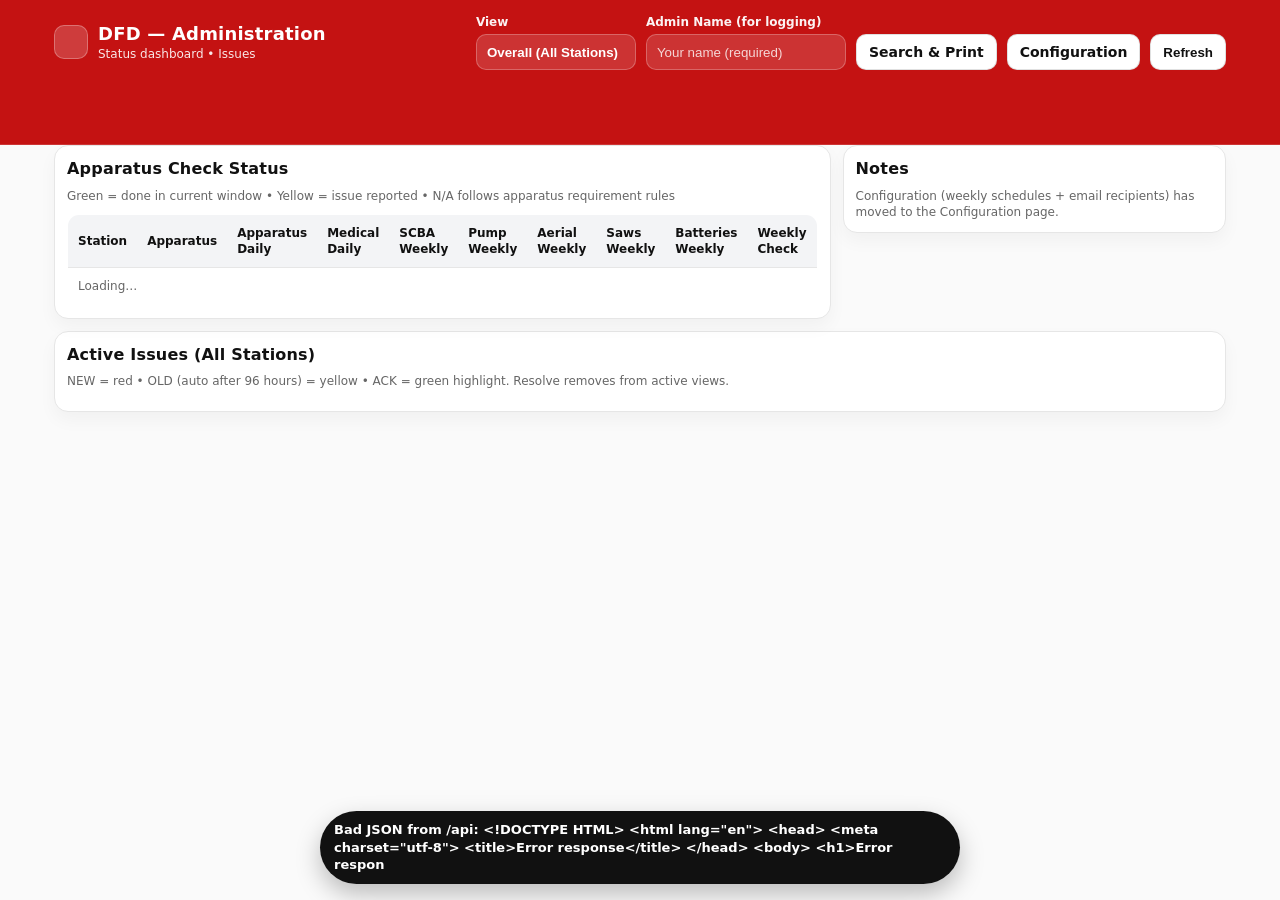
==== administration.html @ 00ffa959 "Update administration.html" ====
<!DOCTYPE html>
<html lang="en">
<head>
  <meta charset="utf-8" />
  <meta name="viewport" content="width=device-width, initial-scale=1" />
  <title>DFD — Administration</title>
  <style>
    :root{
      --brand:#c41212;
      --brand-ink:#fff;
      --ink:#111;
      --muted:#666;
      --bg:#fafafa;
      --card:#fff;
      --line:#e6e6e6;

      --ok:#1a7f37;
      --issue:#b45309;
      --na:#6b7280;
      --not-done:#c81e1e;

      --hl-new: #ffe1e1;
      --hl-old: #fff4cc;
      --hl-ack: #d8ffe0;

      --b-new:#c81e1e;
      --b-old:#b45309;
      --b-ack:#1a7f37;
    }

    *{ box-sizing:border-box; }
    html,body{
      margin:0; padding:0;
      background:var(--bg);
      color:var(--ink);
      font:14px/1.35 system-ui,-apple-system,Segoe UI,Roboto,Arial;
      -webkit-text-size-adjust:100%;
      text-size-adjust:100%;
    }

    header{
      position:sticky; top:0; z-index:10;
      background:var(--brand);
      color:var(--brand-ink);
      padding:14px 16px;
      border-bottom:1px solid rgba(255,255,255,.15);
    }
    .wrap{ max-width:1200px; margin:0 auto; padding:0 14px 60px; }
    .headRow{
      display:flex; align-items:center; justify-content:space-between;
      gap:12px; flex-wrap:wrap;
    }
    .title{
      display:flex; align-items:center; gap:10px;
    }
    .badgeBrand{
      width:34px; height:34px;
      border-radius:10px;
      background:rgba(255,255,255,.18);
      border:1px solid rgba(255,255,255,.28);
    }
    h1{
      margin:0;
      font-size:18px;
      letter-spacing:.2px;
    }
    .subhead{
      margin:0;
      opacity:.9;
      font-size:12px;
    }

    .toolbar{
      display:flex; gap:10px; align-items:flex-end; flex-wrap:wrap;
    }
    .toolbar label{ font-size:12px; opacity:.95; font-weight:700; }

    .toolbar input{
      height:36px;
      border-radius:10px;
      border:1px solid rgba(255,255,255,.25);
      background:rgba(255,255,255,.14);
      color:#fff;
      padding:0 10px;
      outline:none;
      min-width:200px;
    }
    .toolbar input::placeholder{ color:rgba(255,255,255,.8); }

    .toolbar select{
      height:36px;
      border-radius:10px;
      border:1px solid rgba(255,255,255,.25);
      background:rgba(255,255,255,.14);
      color:#fff;
      padding:0 10px;
      outline:none;
      font-weight:900;
      min-width:160px;
      appearance:none;
    }
    .toolbar select option{ color:#111; }

    .btn{
      height:36px;
      padding:0 12px;
      border-radius:10px;
      border:1px solid rgba(0,0,0,.12);
      background:#fff;
      color:#111;
      font-weight:800;
      cursor:pointer;
      display:inline-flex;
      align-items:center;
      justify-content:center;
      text-decoration:none;
      white-space:nowrap;
    }
    .btn:active{ transform: translateY(1px); }

    main{ padding-top:14px; }

    .grid2{
      display:grid;
      grid-template-columns: 1fr 1fr;
      gap:12px;
      align-items:start;
    }
    @media (max-width: 980px){
      .grid2{ grid-template-columns: 1fr; }
      .toolbar input{ min-width: 180px; }
      .toolbar select{ min-width: 160px; }
    }

    /* Make header controls easier on phones */
    @media (max-width: 760px){
      .toolbar{
        width:100%;
        flex-direction:column;
        align-items:stretch;
      }
      .toolbar > div{ width:100%; }
      .toolbar input, .toolbar select, .btn{ width:100%; }
    }

    .card{
      background:var(--card);
      border:1px solid var(--line);
      border-radius:14px;
      padding:12px;
      box-shadow: 0 8px 18px rgba(0,0,0,.04);
    }
    .card h2{
      margin:0 0 8px;
      font-size:16px;
      letter-spacing:.2px;
    }
    .note{
      color:var(--muted);
      font-size:12px;
    }

    /* Status table */
    table.grid{
      width:100%;
      border-collapse:collapse;
      overflow:hidden;
      border-radius:12px;
      border:1px solid var(--line);
    }
    .grid thead th{
      background:#f3f4f6;
      text-align:left;
      padding:10px;
      font-size:12px;
      border-bottom:1px solid var(--line);
    }
    .grid tbody td{
      padding:10px;
      vertical-align:top;
      border-bottom:1px solid var(--line);
    }
    .grid tbody tr:last-child td{ border-bottom:none; }
    .pill{
      display:inline-block;
      padding:4px 8px;
      border-radius:999px;
      font-weight:900;
      font-size:11px;
      border:1px solid rgba(0,0,0,.08);
    }
    .pill.ok{ background:rgba(26,127,55,.12); color:var(--ok); }
    .pill.issue{ background:rgba(245,158,11,.2); color:var(--issue); }
    .pill.na{ background:rgba(107,114,128,.12); color:var(--na); }
    .pill.not-done{ background:rgba(200,30,30,.12); color:var(--not-done); }
    .sub{
      display:block;
      margin-top:3px;
      color:var(--muted);
      font-size:11px;
    }
    .pill-button{
      padding:0;
      border:none;
      background:transparent;
      cursor:pointer;
      text-align:left;
      display:inline-block;
    }
    .pill-button:focus-visible{
      outline:2px solid rgba(17,24,39,.6);
      outline-offset:2px;
      border-radius:8px;
    }

    /* Issues highlighting */
    .hl-new{ background: var(--hl-new); }
    .hl-old{ background: var(--hl-old); }
    .hl-ack{ background: var(--hl-ack); }

    .detail-issues{
      margin-top:6px;
      display:grid;
      gap:6px;
    }
    .detail-issue{
      padding:6px 8px;
      border-radius:8px;
      border:1px solid var(--line);
      font-size:12px;
      background:#fff;
    }
    .detail-issue.hl-new{ background: var(--hl-new); }
    .detail-issue.hl-old{ background: var(--hl-old); }
    .detail-issue.hl-ack{ background: var(--hl-ack); }
    .detail-fails{
      margin-top:6px;
      display:grid;
      gap:6px;
    }
    .fail-item{
      padding:8px;
      border-radius:10px;
      border:1px solid var(--b-new);
      background:var(--hl-new);
      font-size:12px;
    }

    .toggle{
      display:flex;
      align-items:center;
      gap:8px;
      font-weight:800;
      font-size:12px;
      user-select:none;
    }
    .toggle input{ width:18px; height:18px; }

    /* Unit grouped issues */
    details.unit-group{
      border:1px solid var(--line);
      border-radius:14px;
      background:#fff;
      overflow:hidden;
      margin-top:10px;
    }
    summary.unit-summary{
      list-style:none;
      cursor:pointer;
      display:flex;
      align-items:center;
      justify-content:space-between;
      padding:12px;
      background:#f8fafc;
      border-bottom:1px solid var(--line);
    }
    summary.unit-summary::-webkit-details-marker{ display:none; }
    .unit-left{
      display:flex;
      align-items:center;
      gap:10px;
      min-width:0;
    }
    .unit-title{
      font-weight:900;
      font-size:14px;
      letter-spacing:.2px;
    }
    .unit-meta{
      display:flex;
      align-items:center;
      gap:6px;
      flex-wrap:wrap;
    }
    .badge{
      display:inline-flex;
      align-items:center;
      gap:6px;
      padding:3px 8px;
      border-radius:999px;
      font-weight:900;
      font-size:11px;
      border:1px solid rgba(0,0,0,.10);
      background:#fff;
    }
    .badge.b-new{ color: var(--b-new); }
    .badge.b-old{ color: var(--b-old); }
    .badge.b-ack{ color: var(--b-ack); }
    .unit-count{
      font-weight:900;
      font-size:12px;
      padding:4px 10px;
      border-radius:999px;
      border:1px solid rgba(0,0,0,.10);
      background:#fff;
    }
    .unit-body{ padding:10px; display:grid; gap:10px; }

    /* Toast */
    #toast{
      position:fixed;
      left:50%;
      bottom:16px;
      transform:translateX(-50%);
      background:#111;
      color:#fff;
      border-radius:999px;
      padding:10px 14px;
      font-weight:900;
      font-size:13px;
      box-shadow: 0 10px 25px rgba(0,0,0,.25);
      opacity:0;
      pointer-events:none;
      transition: opacity .18s ease;
      z-index:9999;
    }
    #toast.show{ opacity:1; }

    /* Check detail modal */
    .modal{
      position:fixed;
      inset:0;
      background:rgba(0,0,0,.45);
      display:none;
      align-items:center;
      justify-content:center;
      padding:16px;
      z-index:1000;
    }
    .modal.show{ display:flex; }
    .modal-card{
      background:#fff;
      border-radius:14px;
      max-width:720px;
      width:100%;
      padding:16px;
      border:1px solid var(--line);
      box-shadow: 0 18px 40px rgba(0,0,0,.25);
    }
    .modal-head{
      display:flex;
      align-items:center;
      justify-content:space-between;
      gap:12px;
      margin-bottom:12px;
    }
    .detail-grid{
      display:grid;
      grid-template-columns: repeat(auto-fit, minmax(200px, 1fr));
      gap:8px 16px;
      font-size:13px;
    }
    .detail-span{
      grid-column:1 / -1;
    }
    .detail-pre{
      background:#f8fafc;
      border:1px solid var(--line);
      border-radius:10px;
      padding:10px;
      font-size:12px;
      max-height:260px;
      overflow:auto;
      white-space:pre-wrap;
      margin:6px 0 0;
    }
    .payload-container{
      background:#f8fafc;
      border:1px solid var(--line);
      border-radius:10px;
      padding:10px;
      font-size:12px;
      display:grid;
      gap:8px;
      margin:6px 0 0;
      max-height:280px;
      overflow:auto;
    }
    .payload-list{
      display:grid;
      gap:6px;
    }
    .payload-row{
      display:grid;
      grid-template-columns: minmax(140px, 200px) 1fr;
      gap:10px;
      align-items:start;
      padding:6px 0;
      border-bottom:1px dashed #e5e7eb;
    }
    .payload-row:last-child{ border-bottom:none; }
    .payload-key{
      font-weight:800;
      color:#111827;
    }
    .payload-val{
      color:#111827;
      word-break:break-word;
    }
    .payload-value{
      font-family: ui-monospace,SFMono-Regular,Menlo,Monaco,Consolas,"Liberation Mono","Courier New",monospace;
    }
    .payload-empty{
      color:var(--muted);
      font-style:italic;
    }
    details.payload-detail{
      border:1px solid #e5e7eb;
      border-radius:8px;
      padding:6px 8px;
      background:#fff;
      display:grid;
      gap:6px;
    }
    details.payload-detail summary{
      cursor:pointer;
      list-style:none;
      display:flex;
      align-items:center;
      gap:8px;
      font-weight:800;
    }
    details.payload-detail summary::-webkit-details-marker{ display:none; }
    .payload-nested{
      margin-top:4px;
      padding-left:10px;
      border-left:2px solid #e5e7eb;
      display:grid;
      gap:6px;
    }

    /* Responsive table stack */
    @media (max-width: 760px){
      table.grid thead{ display:none; }
      table.grid, table.grid tbody, table.grid tr, table.grid td{
        display:block;
        width:100%;
      }
      table.grid tr{
        border-bottom:1px solid var(--line);
        padding:10px 0;
      }
      table.grid td{
        border:none;
        padding:6px 10px;
      }
      table.grid td::before{
        content: attr(data-label);
        display:block;
        font-size:11px;
        color: var(--muted);
        font-weight:900;
        margin-bottom:2px;
      }
    }
  </style>
</head>

<body>
  <header>
    <div class="wrap">
      <div class="headRow">
        <div class="title">
          <div class="badgeBrand"></div>
          <div>
            <h1>DFD — Administration</h1>
            <p class="subhead">Status dashboard • Issues</p>
          </div>
        </div>

        <div class="toolbar">
          <div style="display:flex;flex-direction:column;gap:4px">
            <label for="adminStationFilter">View</label>
            <select id="adminStationFilter" aria-label="Filter by station">
              <option value="all">Overall (All Stations)</option>
              <option value="1">Station 1</option>
              <option value="2">Station 2</option>
              <option value="3">Station 3</option>
              <option value="4">Station 4</option>
              <option value="5">Station 5</option>
              <option value="6">Station 6</option>
              <option value="7">Station 7</option>
              <option value="8">Reserve</option>
              <option value="9">Trailers</option>
              <option value="10">Boats</option>
            </select>
          </div>

          <div style="display:flex;flex-direction:column;gap:4px">
            <label for="adminName">Admin Name (for logging)</label>
            <input id="adminName" placeholder="Your name (required)" />
          </div>

          <!-- Search & Print -->
          <a class="btn" href="./search.html" style="text-decoration:none;display:inline-flex;align-items:center">
            Search & Print
          </a>

          <!-- NEW: Configuration -->
          <a class="btn" href="./configuration.html" style="text-decoration:none;display:inline-flex;align-items:center">
            Configuration
          </a>

          <button class="btn" id="btnRefresh">Refresh</button>
        </div>
      </div>
    </div>
  </header>

  <main class="wrap">
    <div class="grid2">
      <!-- Status -->
      <section class="card">
        <h2>Apparatus Check Status</h2>
        <div class="note">Green = done in current window • Yellow = issue reported • N/A follows apparatus requirement rules</div>
        <div style="margin-top:10px; overflow:auto">
          <table class="grid" id="statusTable">
            <thead>
              <tr>
                <th>Station</th>
                <th>Apparatus</th>
                <th>Apparatus Daily</th>
                <th>Medical Daily</th>
                <th>SCBA Weekly</th>
                <th>Pump Weekly</th>
                <th>Aerial Weekly</th>
                <th>Saws Weekly</th>
                <th>Batteries Weekly</th>
                <th>Weekly Check</th>
              </tr>
            </thead>
            <tbody>
              <tr><td colspan="10" class="note">Loading…</td></tr>
            </tbody>
          </table>
        </div>
      </section>

      <!-- Removed: Weekly Schedule Configuration card -->
      <section class="card">
        <h2>Notes</h2>
        <div class="note">
          Configuration (weekly schedules + email recipients) has moved to the Configuration page.
        </div>
      </section>
    </div>

    <!-- Issues -->
    <section class="card" style="margin-top:12px">
      <h2 id="issuesTitle">Active Issues</h2>
      <div class="note">NEW = red • OLD (auto after 96 hours) = yellow • ACK = green highlight. Resolve removes from active views.</div>
      <div id="issuesBox" style="margin-top:10px"></div>
    </section>
  </main>

  <!-- Toast -->
  <div id="toast" aria-live="polite" aria-atomic="true">
    <span id="toastText">Saved</span>
  </div>

  <!-- Check Detail Modal -->
  <div id="checkDetailModal" class="modal" aria-hidden="true">
    <div class="modal-card" role="dialog" aria-modal="true" aria-labelledby="checkDetailTitle">
      <div class="modal-head">
        <h3 id="checkDetailTitle" style="margin:0">Last Check Details</h3>
        <button class="btn" id="checkDetailClose" type="button">Close</button>
      </div>
      <div id="checkDetailBody"></div>
    </div>
  </div>

  <!-- Script -->
  <script src="./administration.js"></script>
</body>
</html>
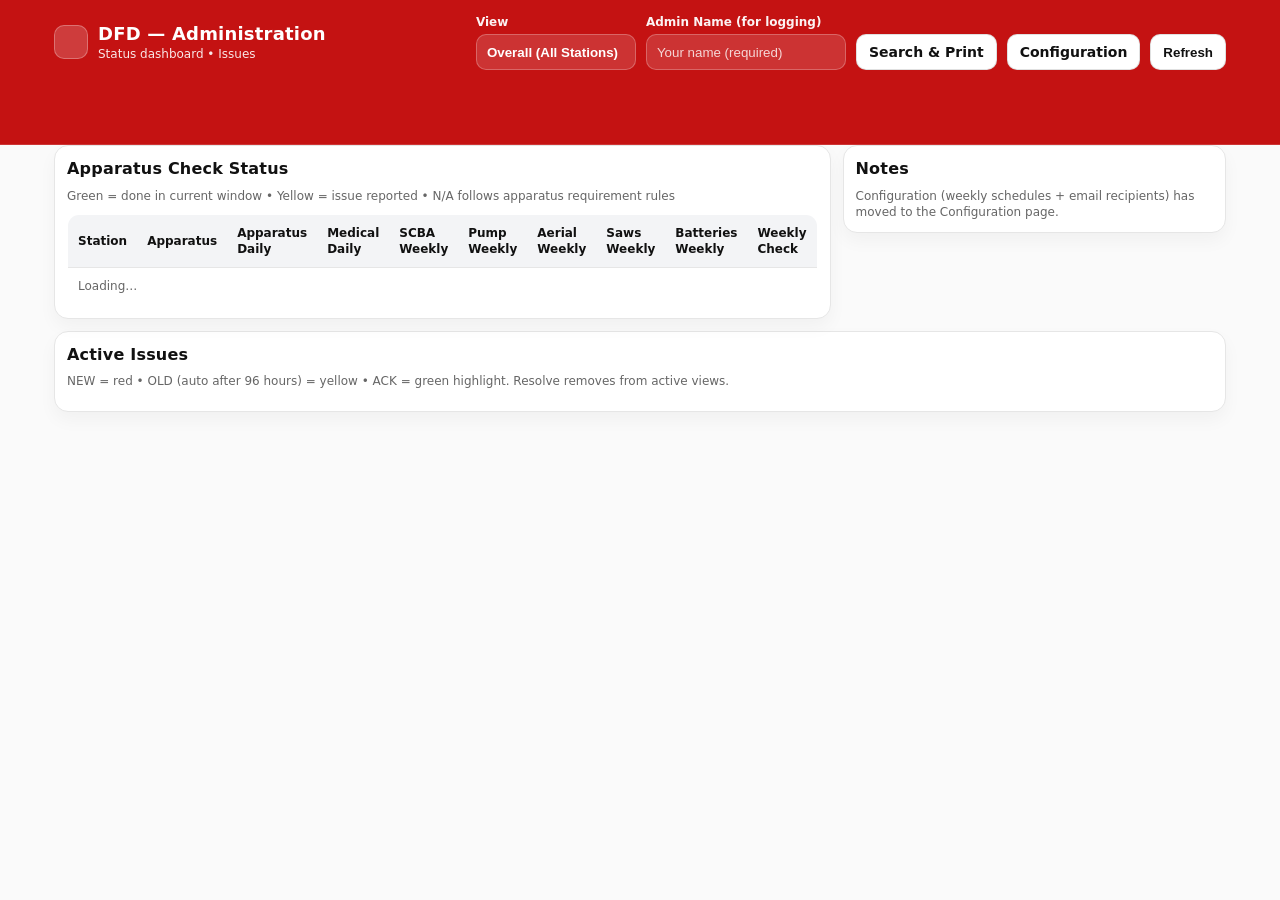
==== commit 79b38032: "Update administration.html" ====
--- a/administration.html
+++ b/administration.html
@@ -217,34 +217,6 @@
     .hl-new{ background: var(--hl-new); }
     .hl-old{ background: var(--hl-old); }
     .hl-ack{ background: var(--hl-ack); }
-
-    .detail-issues{
-      margin-top:6px;
-      display:grid;
-      gap:6px;
-    }
-    .detail-issue{
-      padding:6px 8px;
-      border-radius:8px;
-      border:1px solid var(--line);
-      font-size:12px;
-      background:#fff;
-    }
-    .detail-issue.hl-new{ background: var(--hl-new); }
-    .detail-issue.hl-old{ background: var(--hl-old); }
-    .detail-issue.hl-ack{ background: var(--hl-ack); }
-    .detail-fails{
-      margin-top:6px;
-      display:grid;
-      gap:6px;
-    }
-    .fail-item{
-      padding:8px;
-      border-radius:10px;
-      border:1px solid var(--b-new);
-      background:var(--hl-new);
-      font-size:12px;
-    }
 
     .toggle{
       display:flex;
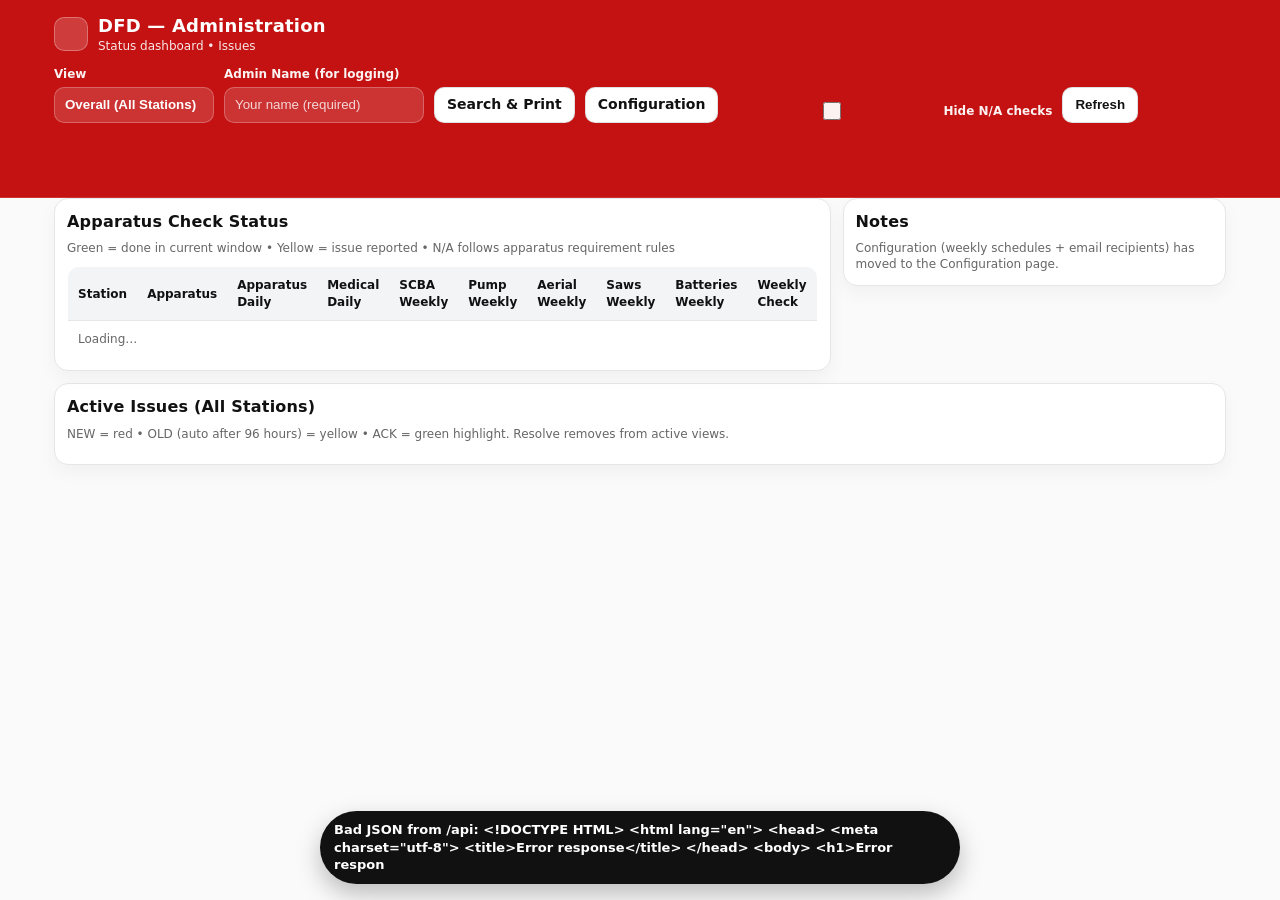
==== commit bf3e1077: "Update administration.html" ====
--- a/administration.html
+++ b/administration.html
@@ -227,6 +227,15 @@
       user-select:none;
     }
     .toggle input{ width:18px; height:18px; }
+
+    .na-cell .na-content{
+      display:inline-flex;
+      flex-direction:column;
+      gap:2px;
+    }
+    .hide-na .na-cell .na-content{
+      display:none;
+    }
 
     /* Unit grouped issues */
     details.unit-group{
@@ -492,6 +501,11 @@
           <a class="btn" href="./configuration.html" style="text-decoration:none;display:inline-flex;align-items:center">
             Configuration
           </a>
+
+          <label class="toggle" style="color:#fff">
+            <input type="checkbox" id="hideNaChecks">
+            Hide N/A checks
+          </label>
 
           <button class="btn" id="btnRefresh">Refresh</button>
         </div>
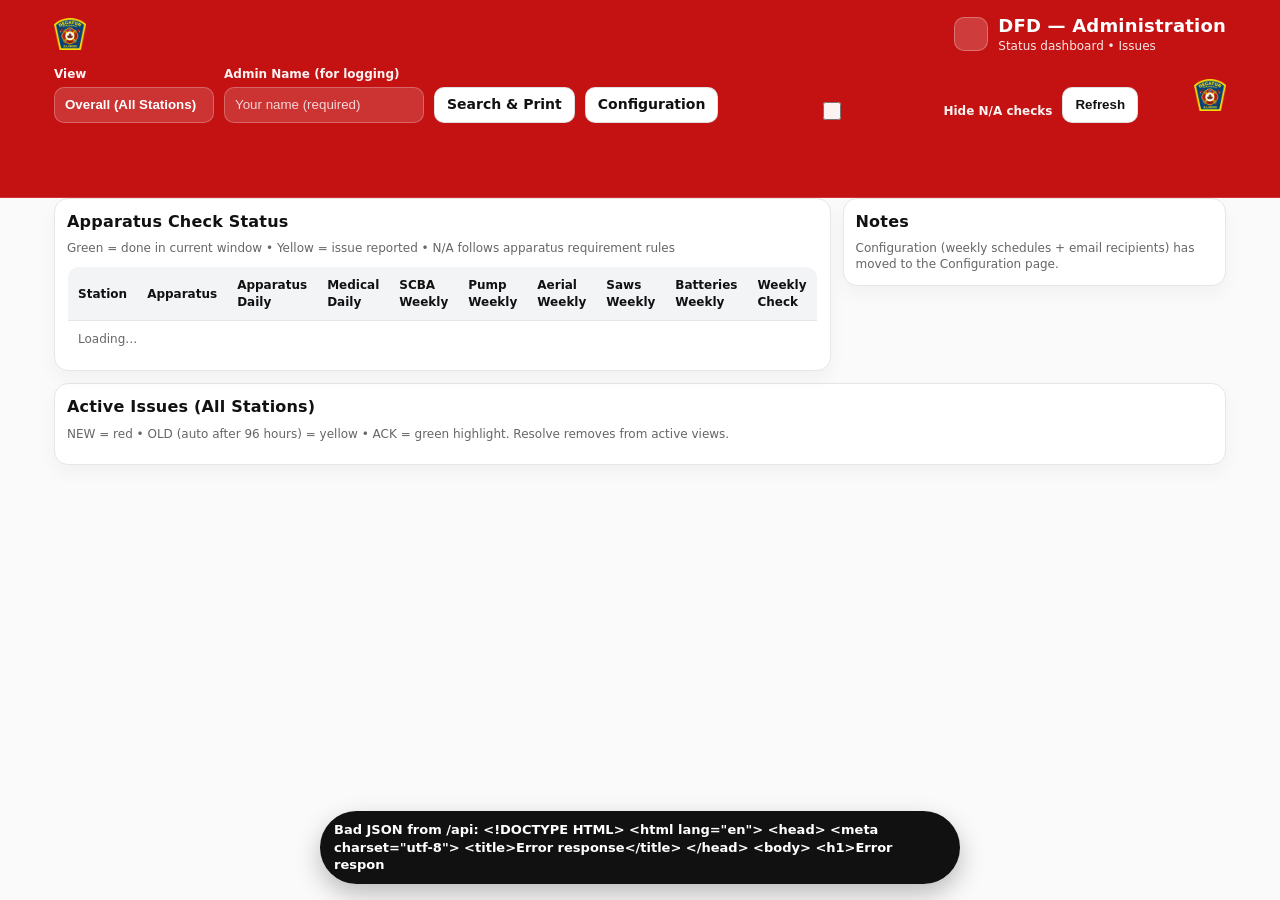
==== commit 59bf5835: "Update administration.html" ====
--- a/administration.html
+++ b/administration.html
@@ -46,6 +46,12 @@
       border-bottom:1px solid rgba(255,255,255,.15);
     }
     .wrap{ max-width:1200px; margin:0 auto; padding:0 14px 60px; }
+        .header-icon{
+      width:32px;
+      height:32px;
+      flex:0 0 auto;
+      object-fit:contain;
+    }
     .headRow{
       display:flex; align-items:center; justify-content:space-between;
       gap:12px; flex-wrap:wrap;
@@ -461,6 +467,7 @@
   <header>
     <div class="wrap">
       <div class="headRow">
+        <img class="header-icon" src="icons/icon-192.png" alt="Decatur Fire icon">
         <div class="title">
           <div class="badgeBrand"></div>
           <div>
@@ -509,6 +516,7 @@
 
           <button class="btn" id="btnRefresh">Refresh</button>
         </div>
+         <img class="header-icon" src="icons/icon-192.png" alt="Decatur Fire icon">
       </div>
     </div>
   </header>
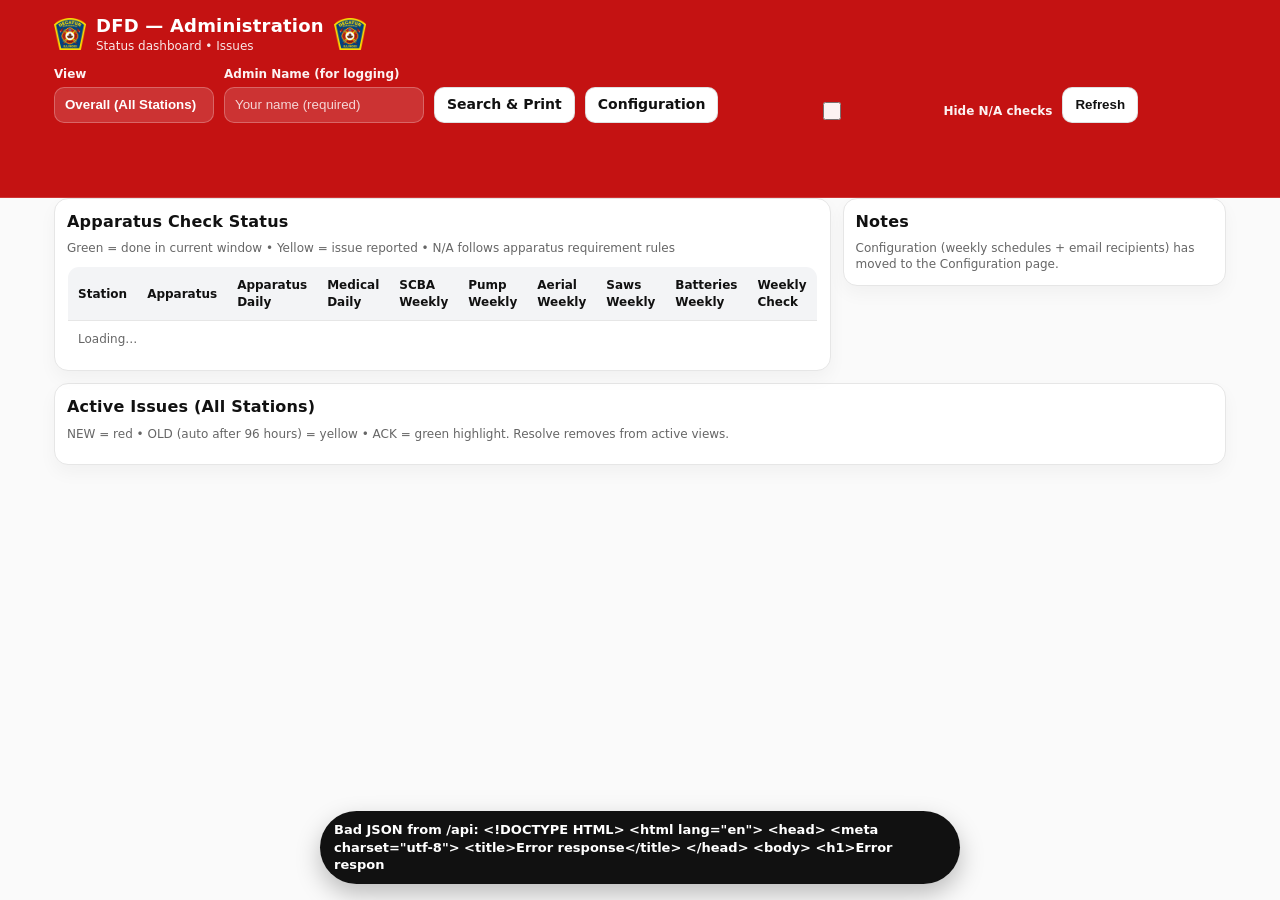
==== commit 65427000: "Update administration.html" ====
--- a/administration.html
+++ b/administration.html
@@ -467,13 +467,13 @@
   <header>
     <div class="wrap">
       <div class="headRow">
-        <img class="header-icon" src="icons/icon-192.png" alt="Decatur Fire icon">
         <div class="title">
-          <div class="badgeBrand"></div>
+           <img class="header-icon" src="icons/icon-192.png" alt="Decatur Fire icon">
           <div>
             <h1>DFD — Administration</h1>
             <p class="subhead">Status dashboard • Issues</p>
           </div>
+           <img class="header-icon" src="icons/icon-192.png" alt="Decatur Fire icon">
         </div>
 
         <div class="toolbar">
@@ -516,7 +516,6 @@
 
           <button class="btn" id="btnRefresh">Refresh</button>
         </div>
-         <img class="header-icon" src="icons/icon-192.png" alt="Decatur Fire icon">
       </div>
     </div>
   </header>
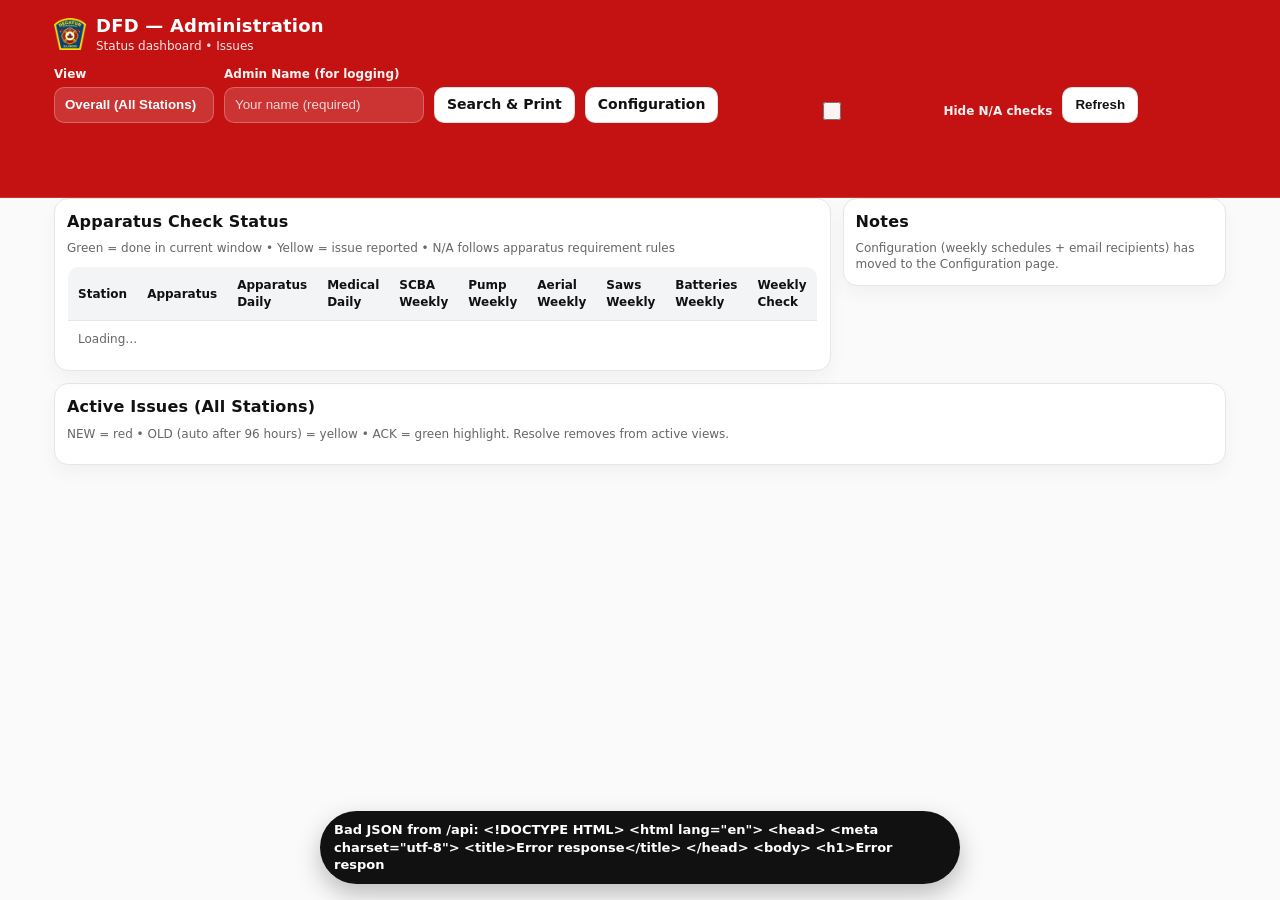
==== commit be5f50f1: "Update administration.html" ====
--- a/administration.html
+++ b/administration.html
@@ -473,7 +473,6 @@
             <h1>DFD — Administration</h1>
             <p class="subhead">Status dashboard • Issues</p>
           </div>
-           <img class="header-icon" src="icons/icon-192.png" alt="Decatur Fire icon">
         </div>
 
         <div class="toolbar">
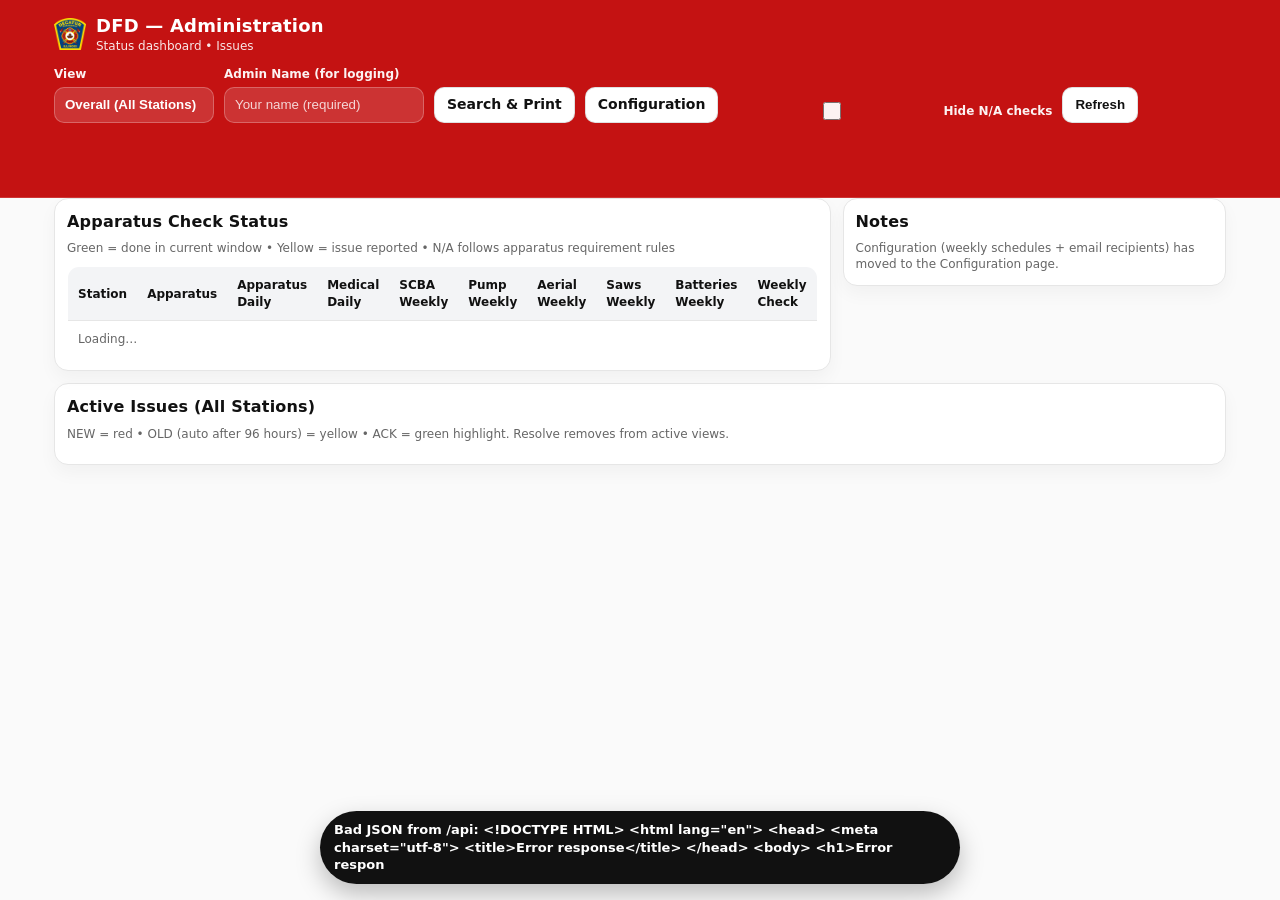
==== commit 00d33abd: "Update administration.html" ====
--- a/administration.html
+++ b/administration.html
@@ -406,6 +406,23 @@
     }
     .payload-value{
       font-family: ui-monospace,SFMono-Regular,Menlo,Monaco,Consolas,"Liberation Mono","Courier New",monospace;
+    }
+     .payload-fail{
+      background:#ffe9e9;
+      border-radius:6px;
+    }
+    .payload-row.payload-fail{
+      border-bottom-color:#f1b5b5;
+    }
+    .payload-value.payload-fail{
+      color:#b00000;
+      font-weight:800;
+      padding:2px 6px;
+      display:inline-block;
+    }
+    details.payload-detail.payload-fail{
+      border-color:#f1b5b5;
+      background:#fff5f5;
     }
     .payload-empty{
       color:var(--muted);
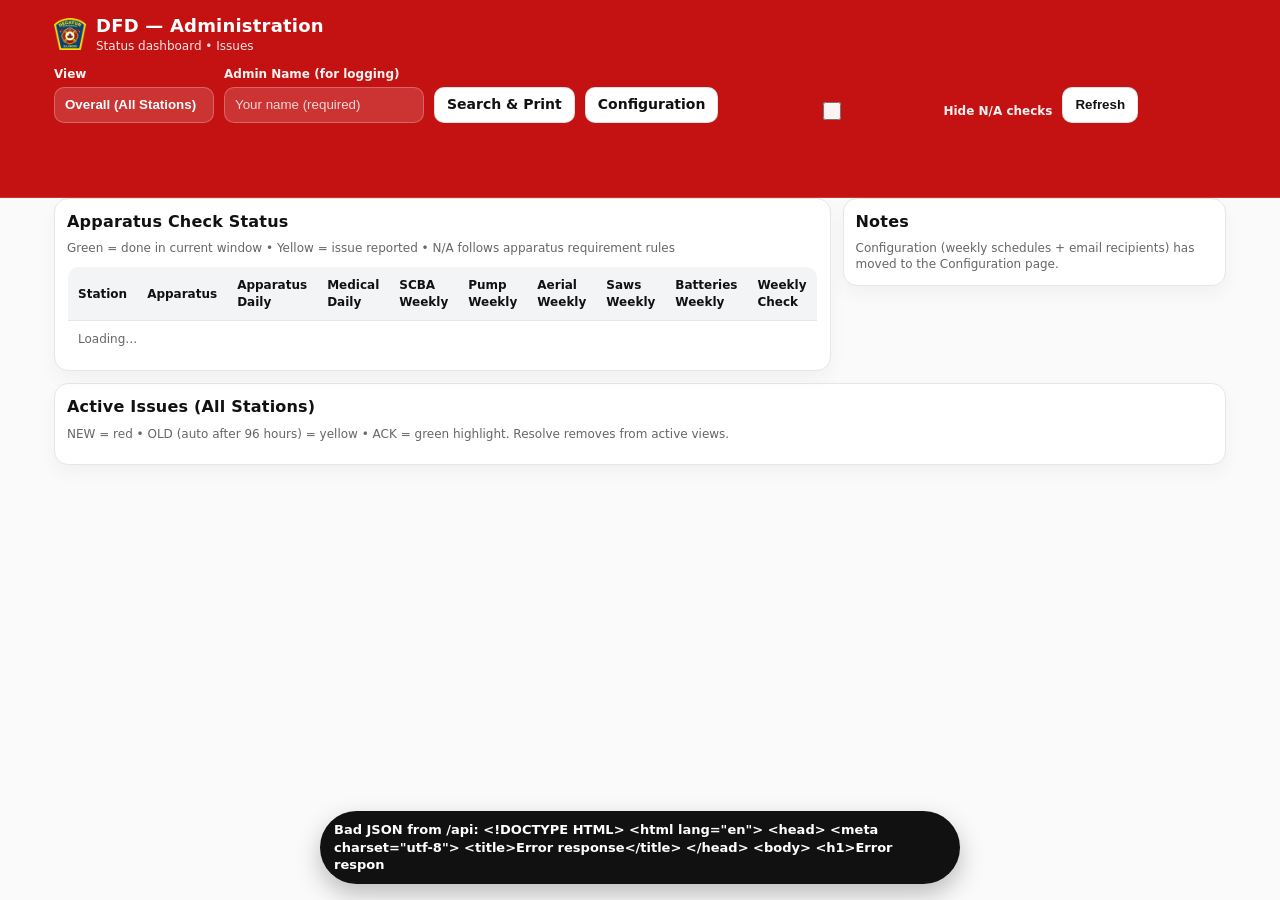
==== commit 32aa469c: "Add resolve issue modal to administration page" ====
--- a/administration.html
+++ b/administration.html
@@ -451,6 +451,43 @@
       border-left:2px solid #e5e7eb;
       display:grid;
       gap:6px;
+    }
+
+     .modal-card.modal-sm{
+      max-width:520px;
+    }
+    .modal-field{
+      display:grid;
+      gap:6px;
+      margin-top:6px;
+    }
+    .modal-field label{
+      font-weight:800;
+      font-size:13px;
+    }
+    .modal-field textarea{
+      width:100%;
+      min-height:120px;
+      resize:vertical;
+      border:1px solid var(--line);
+      border-radius:10px;
+      padding:10px;
+      font:14px/1.35 system-ui,-apple-system,Segoe UI,Roboto,Arial;
+    }
+    .modal-actions{
+      display:flex;
+      justify-content:flex-end;
+      gap:8px;
+      margin-top:12px;
+    }
+    .btn.btn-primary{
+      background:var(--brand);
+      color:#fff;
+      border-color:rgba(0,0,0,.2);
+    }
+    .btn[disabled]{
+      opacity:.55;
+      cursor:not-allowed;
     }
 
     /* Responsive table stack */
@@ -598,6 +635,24 @@
     </div>
   </div>
 
+   <!-- Resolve Issue Modal -->
+  <div id="resolveIssueModal" class="modal" aria-hidden="true">
+    <div class="modal-card modal-sm" role="dialog" aria-modal="true" aria-labelledby="resolveIssueTitle">
+      <div class="modal-head">
+        <h3 id="resolveIssueTitle" style="margin:0">Resolve Active Issue</h3>
+      </div>
+      <div class="note" id="resolveIssuePrompt">Enter how this issue was resolved.</div>
+      <div class="modal-field">
+        <label for="resolveIssueText">Resolution details (required)</label>
+        <textarea id="resolveIssueText" placeholder="Describe how the issue was resolved..."></textarea>
+      </div>
+      <div class="modal-actions">
+        <button class="btn" id="resolveIssueCancel" type="button">Cancel</button>
+        <button class="btn btn-primary" id="resolveIssueConfirm" type="button" disabled>Mark Resolved</button>
+      </div>
+    </div>
+  </div>
+
   <!-- Script -->
   <script src="./administration.js"></script>
 </body>
